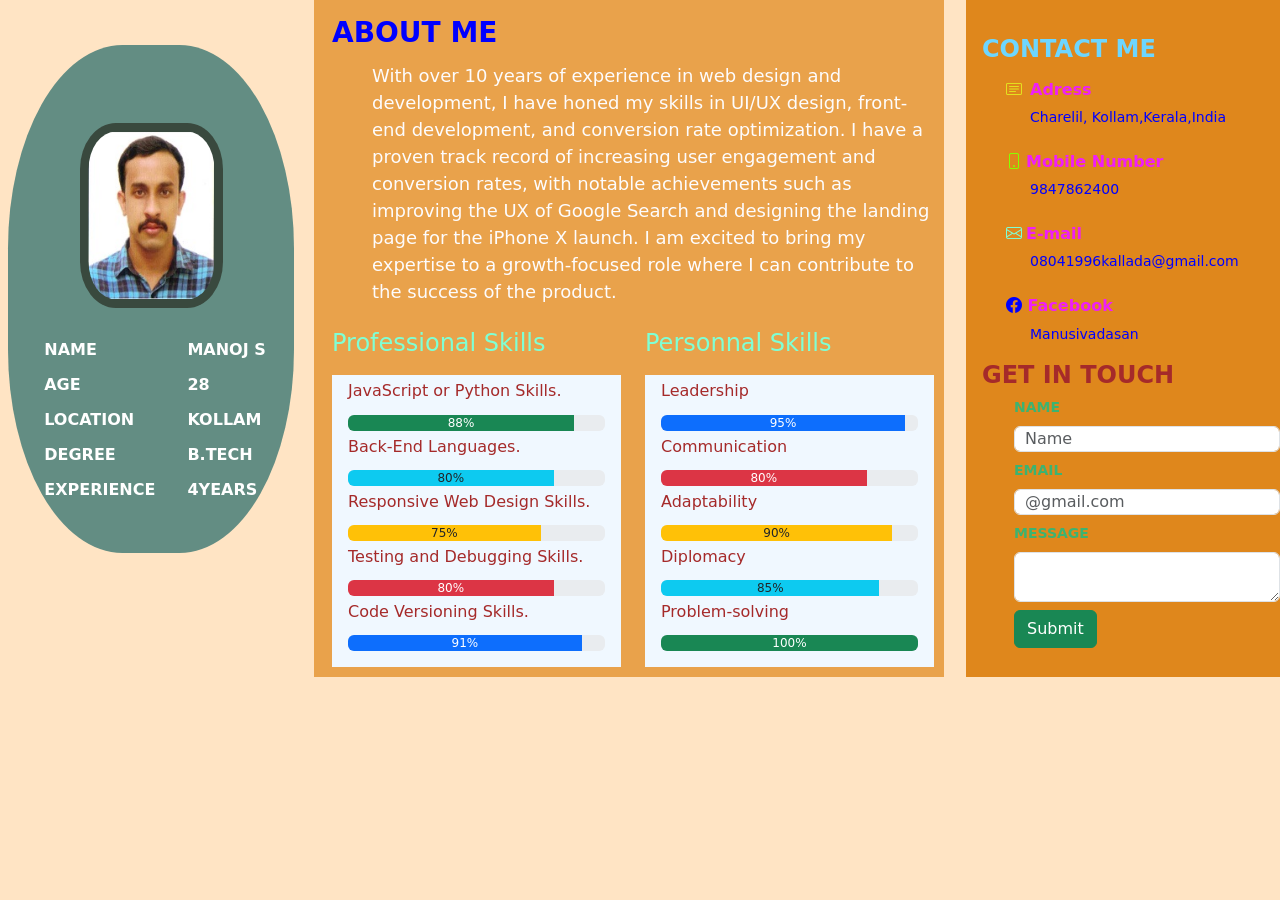
==== index.html @ 77b1567c "index" ====
<!DOCTYPE html>
<html lang="en">
<head>
    <meta charset="UTF-8">
    <meta name="viewport" content="width=device-width, initial-scale=1.0">
    <title>MANOJ S</title>

    <link rel="stylesheet" href="https://cdn.jsdelivr.net/npm/bootstrap-icons@1.11.1/font/bootstrap-icons.css" integrity="sha384-4LISF5TTJX/fLmGSxO53rV4miRxdg84mZsxmO8Rx5jGtp/LbrixFETvWa5a6sESd" crossorigin="anonymous">
    <link href="https://cdn.jsdelivr.net/npm/bootstrap@5.3.2/dist/css/bootstrap.min.css" rel="stylesheet" integrity="sha384-T3c6CoIi6uLrA9TneNEoa7RxnatzjcDSCmG1MXxSR1GAsXEV/Dwwykc2MPK8M2HN" crossorigin="anonymous">
     <link rel="stylesheet" href="./style.css">
</head>

<body >
  <div class="row ">
    <div class="col-md-3   ">
        <div class="backgrd ">
            <img src="./MANU-1.jpg" class="p-p mt-5" alt="#">
             <DIV class="d-flex justify-content-center pt-4">
             <div class="p-p-t ">
               <ul>
                <li>NAME</li>
                <li>AGE</li>
                <li>LOCATION</li>
                <li>DEGREE</li>
                <li>EXPERIENCE</li>
               </ul>
             </div> 
             <div class="p-p-t pe-4">
              <ul>
               <li>MANOJ S</li>
               <li>28</li>
               <li>KOLLAM</li>
               <li>B.TECH</li>
               <li>4YEARS</li>
              </ul>
            </div>
          </DIV>
        </div>
    </div>


    <div class="col-md-6 ps-0">
      <div class="me  pt-3 h-100 ">
         <h3 class="ps-2" > ABOUT ME</h3>
         <div class="ps-5 pt-1"> With over 10 years of experience in web design and development, I have honed my skills in UI/UX design, front-end development, and conversion rate optimization. I have a proven track record of increasing user engagement and conversion rates, with notable achievements such as improving the UX of Google Search and designing the landing page for the iPhone X launch. I am excited to bring my expertise to a growth-focused role where I can contribute to the success of the product.
         </div>
      
         <div class="d-flex two pt-4 ">
           <div class="ps-2 pe-2  d1 ">
             <h4>Professional Skills </h4>
               <div class="skill p-3 pt-0">  
             <h6>JavaScript or Python Skills.</h6>
                   <div class="progress" role="progressbar" aria-label="Success example" aria-valuenow="25" aria-valuemin="0" aria-valuemax="100">
                   <div class="progress-bar bg-success" style="width: 88%">88%</div>
                   </div>
             <h6>Back-End Languages.</h6>
                    <div class="progress" role="progressbar" aria-label="Info example" aria-valuenow="50" aria-valuemin="0" aria-valuemax="100">
                     <div class="progress-bar bg-info text-dark" style="width: 80%">80%</div>
                    </div>
             <h6>Responsive Web Design Skills.</h6>
                     <div class="progress" role="progressbar" aria-label="Warning example" aria-valuenow="75" aria-valuemin="0" aria-valuemax="100">
                           <div class="progress-bar bg-warning text-dark" style="width: 75%">75%</div>
                      </div>
              <h6>Testing and Debugging Skills.</h6>
                      <div class="progress" role="progressbar" aria-label="Danger example" aria-valuenow="100" aria-valuemin="0" aria-valuemax="100">
                         <div class="progress-bar bg-danger" style="width: 80%">80%</div>
                        </div>
              <h6>Code Versioning Skills.</h6>
                       <div class="progress" role="progressbar" aria-label="Danger example" aria-valuenow="100" aria-valuemin="0" aria-valuemax="100">
                         <div class="progress-bar bg-primary" style="width: 91%">91%</div>
                        </div>
                </div>

           </div>
           <div class="ps-3  d1 ">
             <h4>Personnal Skills </h4>
             <div class="skill p-3 pt-0  ">
               <h6>Leadership</h6>
                  <div class="progress" role="progressbar" aria-label="Success example" aria-valuenow="25" aria-valuemin="0" aria-valuemax="100">
                   <div class="progress-bar bg-primary" style="width: 95%">95%</div>
                   </div>
              
              <h6>Communication</h6>
                  <div class="progress" role="progressbar" aria-label="Success example" aria-valuenow="25" aria-valuemin="0" aria-valuemax="100">
                   <div class="progress-bar bg-danger" style="width: 80%">80%</div>
                   </div>
               <h6>  Adaptability</h6>
                   <div class="progress" role="progressbar" aria-label="Success example" aria-valuenow="25" aria-valuemin="0" aria-valuemax="100">
                   <div class="progress-bar bg-warning text-dark" style="width: 90%">90%</div>
                   </div>
              <h6>Diplomacy</h6>
                  <div class="progress" role="progressbar" aria-label="Success example" aria-valuenow="25" aria-valuemin="0" aria-valuemax="100">
                   <div class="progress-bar bg-info text-dark" style="width: 85%">85%</div>
                   </div>
                <h6>Problem-solving</h6>
                   <div class="progress" role="progressbar" aria-label="Success example" aria-valuenow="25" aria-valuemin="0" aria-valuemax="100">
                   <div class="progress-bar bg-success" style="width: 100%">100%</div>
                   </div>
             </div>
                                             
           </div>
         </div>

      </div>

    </div>
    <div class="col-md-3  ps-2 c-a">
       <h4 class="ps-2">CONTACT ME</h4>
       <ul class="pt-2">
        <li><h6><i style="color: rgb(228, 224, 31);" class="bi bi-card-text pe-2"></i>Adress</h6> </li>
        <li class="ps-4">Charelil, Kollam,Kerala,India </li>
       </ul>
       <ul class="pt-2">
        <li><h6><i style="color: rgb(136, 255, 0);" class="bi bi-phone pe-1"></i>Mobile Number</h6> </li>
        <li class="ps-4">9847862400 </li>
       </ul>
       <ul class="pt-2">
        <li><h6><i style="color: aquamarine;" class="bi bi-envelope pe-1"></i>E-mail</h6> </li>
        <li class="ps-4"> <a href="#"> 08041996kallada@gmail.com </a>  </li>
       </ul>
       <ul class="pt-2">
        <li><h6> <i style="color: blue;" class="bi bi-facebook "></i> Facebook</h6> </li>
        <li class="ps-4"><a href="#"> Manusivadasan</a> </li>
       </ul>
       <h4 style="color: brown; font-weight: bold;" class="ps-2"> GET IN TOUCH</h4> 
        <div class=" get">
          <div class="mb-2 ">
             <label for="exampleFormControlInput1" class="form-label">NAME</label>
              <input type="text" class="form-control" id="exampleFormControlInput1" placeholder="Name">
            </div>

       <div class="mb-2">
             <label for="exampleFormControlInput1" class="form-label">EMAIL</label>
              <input type="email" class="form-control" id="exampleFormControlInput1" placeholder="@gmail.com">
            </div>
         <div class="mb-2">
           <label for="exampleFormControlTextarea1" class="form-label">MESSAGE </label>
               <textarea class="form-control" id="exampleFormControlTextarea1" rows="2"></textarea>
          </div>
          <button type="button" class="btn btn-success">Submit</button>

        </div>
       
    </div>

  </div>

 <script src="https://cdn.jsdelivr.net/npm/bootstrap@5.3.2/dist/js/bootstrap.bundle.min.js" integrity="sha384-C6RzsynM9kWDrMNeT87bh95OGNyZPhcTNXj1NW7RuBCsyN/o0jlpcV8Qyq46cDfL" crossorigin="anonymous"></script>
     
</body>
</html>
---- style.css ----
body{
    background-color: bisque;
}

.backgrd{
 background-color: rgb(99, 141, 131);
 margin: 45px 8px;
 padding: 30px 0px;
 border-radius: 40%;
}
.p-p{
    
     display: block;
   margin-left: auto;
   margin-right: auto;
   width: 50%;
    background-color: rgb(57, 73, 62);
   padding: 3%;
   border-radius: 25%;
}
.p-p-t ul{
    text-decoration: none;
    list-style: none;
    color: white;
    font-weight: bold;
    line-height: 35px;
}

.me{
    background-color: rgb(233, 162, 75);
    color: rgb(253, 252, 253);
    font-size: 18px;
    margin: 0px;
    padding: 10px;
    margin-right: 10px;
}
.me h3{
    color: blue;
    font-weight: bold;
    padding: 0%;
}
.d1 h4{
    color: aquamarine;
    padding-bottom: 10px;

}
.d1 h6{
   padding: 6px 0px;
   color: brown;
  
}
.d1{
    width: 100%;
}

.c-a{
    background-color: rgb(223, 135, 28);
    color: blue;
    font-size: 14px;
    padding-top: 35px;
    padding-left: 10px;
}
.c-a h4{
    color: rgb(109, 214, 255);
    font-weight: bold;
}
.c-a ul{
    list-style: none;
}
.c-a ul li h6{
    color: rgb(239, 31, 247);
    font-weight: bold;
}
.c-a ul li a{
    text-decoration: none;
    color: blue;
}
.c-a ul li a:hover{
    text-decoration: underline;
    color: red;
    font-weight: bold;
}

.skill{
    background-color: aliceblue;
    height: auto;
}
.get{
    color: mediumseagreen;
    font-weight: bold;
    padding-left: 40px;
}
.form-control{
    font-size: 16px;
    padding: 0px;
    padding-left: 10px;
}
@media screen and (max-width: 767px){
    .backgrd {
        
        border-radius: 0%;
       }
    .c-a{
        font-size: 18px;
    }
    .c-a h4{
        font-size: 26px;
    }
    .c-a ul li h6{
        font-size: 22px;
    }
    .two{
        flex-direction: column;
    }
 
}
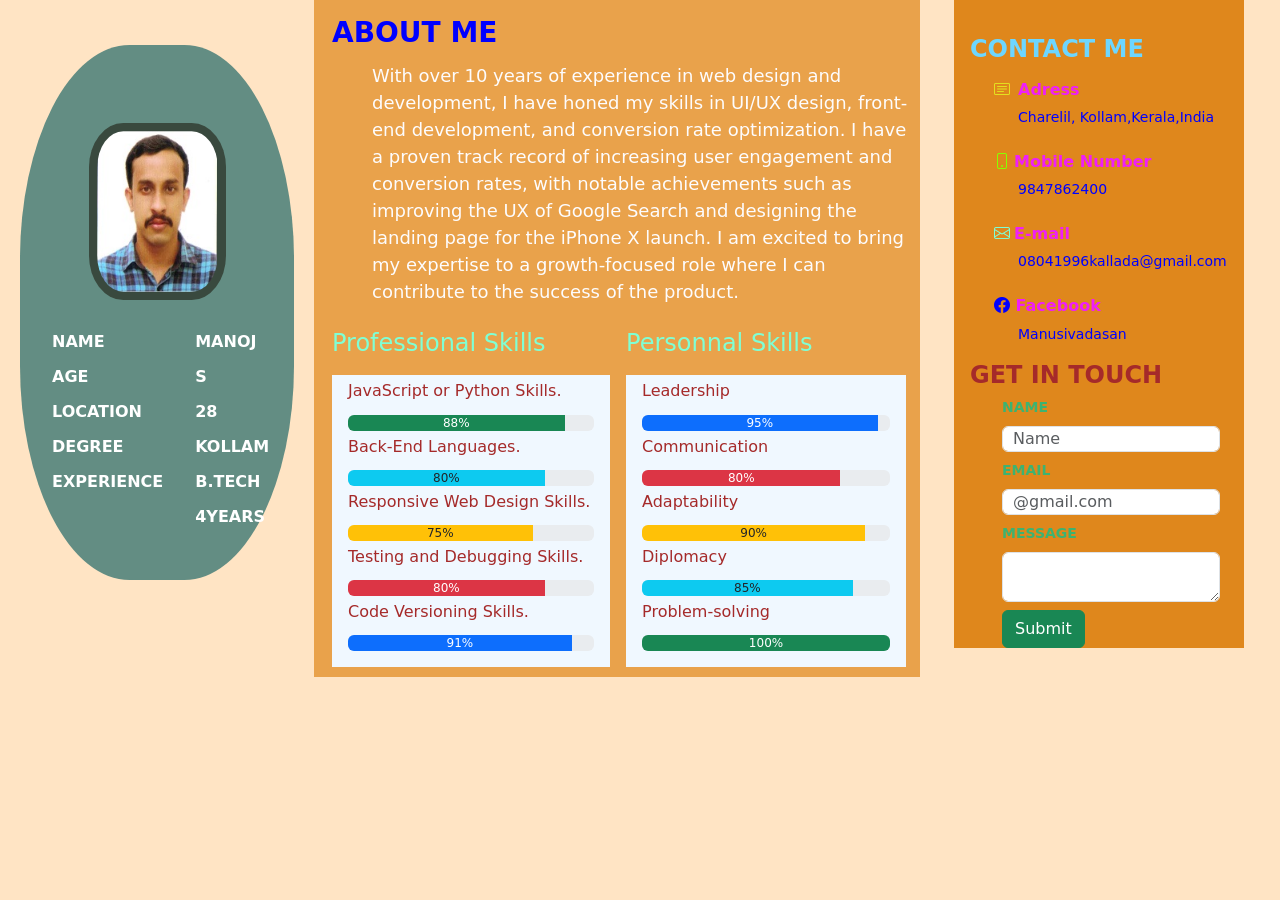
==== commit d4917a57: "horizontal change" ====
--- a/index.html
+++ b/index.html
@@ -11,7 +11,7 @@
 </head>
 
 <body >
-  <div class="row ">
+  <div class="row container-fluid">
     <div class="col-md-3   ">
         <div class="backgrd ">
             <img src="./MANU-1.jpg" class="p-p mt-5" alt="#">
@@ -39,7 +39,7 @@
     </div>
 
 
-    <div class="col-md-6 ps-0">
+    <div class="col-md-6 ps-0  mag  ">
       <div class="me  pt-3 h-100 ">
          <h3 class="ps-2" > ABOUT ME</h3>
          <div class="ps-5 pt-1"> With over 10 years of experience in web design and development, I have honed my skills in UI/UX design, front-end development, and conversion rate optimization. I have a proven track record of increasing user engagement and conversion rates, with notable achievements such as improving the UX of Google Search and designing the landing page for the iPhone X launch. I am excited to bring my expertise to a growth-focused role where I can contribute to the success of the product.
@@ -72,7 +72,7 @@
                 </div>
 
            </div>
-           <div class="ps-3  d1 ">
+           <div class="ps-2 pe-1 d1 ">
              <h4>Personnal Skills </h4>
              <div class="skill p-3 pt-0  ">
                <h6>Leadership</h6>
@@ -104,7 +104,8 @@
       </div>
 
     </div>
-    <div class="col-md-3  ps-2 c-a">
+    <div class="col-md-3    mat  ">
+       <div class="ps-2 c-a" >
        <h4 class="ps-2">CONTACT ME</h4>
        <ul class="pt-2">
         <li><h6><i style="color: rgb(228, 224, 31);" class="bi bi-card-text pe-2"></i>Adress</h6> </li>
@@ -124,20 +125,20 @@
        </ul>
        <h4 style="color: brown; font-weight: bold;" class="ps-2"> GET IN TOUCH</h4> 
         <div class=" get">
-          <div class="mb-2 ">
+          <div class="mb-2 me-4 ">
              <label for="exampleFormControlInput1" class="form-label">NAME</label>
               <input type="text" class="form-control" id="exampleFormControlInput1" placeholder="Name">
             </div>
 
-       <div class="mb-2">
+       <div class="mb-2 me-4">
              <label for="exampleFormControlInput1" class="form-label">EMAIL</label>
               <input type="email" class="form-control" id="exampleFormControlInput1" placeholder="@gmail.com">
             </div>
-         <div class="mb-2">
+         <div class="mb-2 me-4">
            <label for="exampleFormControlTextarea1" class="form-label">MESSAGE </label>
                <textarea class="form-control" id="exampleFormControlTextarea1" rows="2"></textarea>
           </div>
-          <button type="button" class="btn btn-success">Submit</button>
+          <button type="button" class="btn btn-success ">Submit</button>
 
         </div>
        
@@ -145,7 +146,9 @@
 
   </div>
 
+  </div>
+
  <script src="https://cdn.jsdelivr.net/npm/bootstrap@5.3.2/dist/js/bootstrap.bundle.min.js" integrity="sha384-C6RzsynM9kWDrMNeT87bh95OGNyZPhcTNXj1NW7RuBCsyN/o0jlpcV8Qyq46cDfL" crossorigin="anonymous"></script>
      
 </body>
-</html>+</html>  
--- a/style.css
+++ b/style.css
@@ -95,13 +95,19 @@
     padding: 0px;
     padding-left: 10px;
 }
+
 @media screen and (max-width: 767px){
     .backgrd {
-        
+        margin-left: 30px;
         border-radius: 0%;
        }
     .c-a{
         font-size: 18px;
+        padding-bottom: 20px;
+        margin-left: 15px;
+        margin-right: 0px;
+        padding-right: 0px;
+        width: 100%;
     }
     .c-a h4{
         font-size: 26px;
@@ -112,5 +118,16 @@
     .two{
         flex-direction: column;
     }
+    .mag{
+        margin-left: 25px;
+    }
+    .mat{
+        margin-top: 20px;
+        margin-bottom: 20px;
+    }
+   .skill{
+    margin-bottom: 20px;
+   }
+   
  
 }
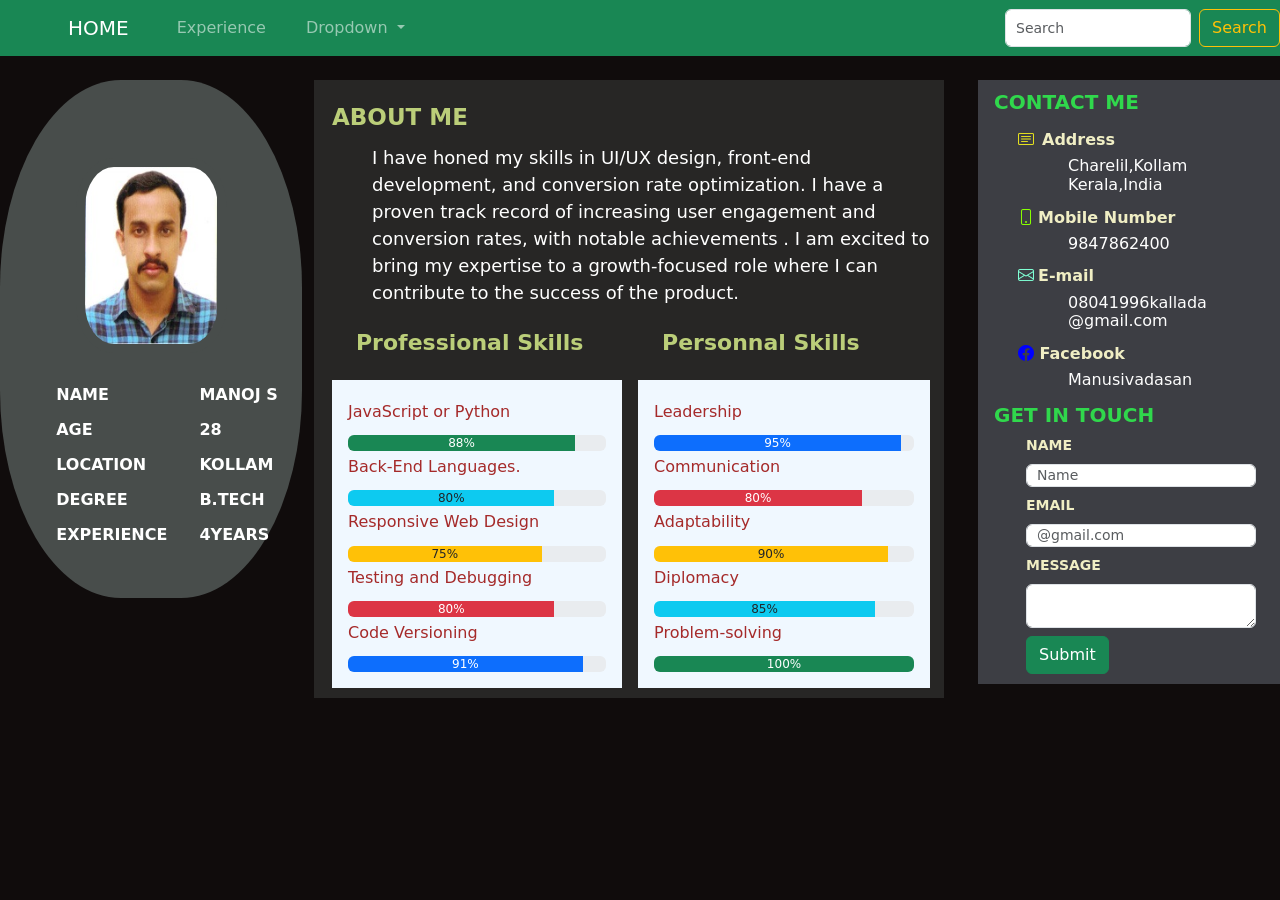
==== commit 80799e25: "new change" ====
--- a/index.html
+++ b/index.html
@@ -8,10 +8,53 @@
     <link rel="stylesheet" href="https://cdn.jsdelivr.net/npm/bootstrap-icons@1.11.1/font/bootstrap-icons.css" integrity="sha384-4LISF5TTJX/fLmGSxO53rV4miRxdg84mZsxmO8Rx5jGtp/LbrixFETvWa5a6sESd" crossorigin="anonymous">
     <link href="https://cdn.jsdelivr.net/npm/bootstrap@5.3.2/dist/css/bootstrap.min.css" rel="stylesheet" integrity="sha384-T3c6CoIi6uLrA9TneNEoa7RxnatzjcDSCmG1MXxSR1GAsXEV/Dwwykc2MPK8M2HN" crossorigin="anonymous">
      <link rel="stylesheet" href="./style.css">
+     <style>
+      #fullnameError{
+        display: none;}
+      #emailError{
+        display: none;}
+      #textError{
+        display: none;}
+
+     </style>
 </head>
 
 <body >
-  <div class="row container-fluid">
+  <div class="container-fluid ">
+    
+    <nav class="navbar  navbar-dark  bg-success navbar-expand-lg">
+      <div class="container-fluid">
+        <a class="navbar-brand  ps-md-5 " href="#">HOME</a>
+        <button class="navbar-toggler" type="button" data-bs-toggle="collapse" data-bs-target="#navbarSupportedContent" aria-controls="navbarSupportedContent" aria-expanded="false" aria-label="Toggle navigation">
+          <span class="navbar-toggler-icon"></span>
+        </button>
+        <div class="collapse navbar-collapse" id="navbarSupportedContent">
+          <ul class="navbar-nav me-auto  mb-2 mb-lg-0">
+            
+            <li class="nav-item ps-4">
+              <a class="nav-link" href="#">Experience</a>
+            </li>
+            <li class="nav-item dropdown ps-4">
+              <a class="nav-link dropdown-toggle" href="#" role="button" data-bs-toggle="dropdown" aria-expanded="false">
+                Dropdown
+              </a>
+              <ul class="dropdown-menu">
+                <li><a class="dropdown-item" href="#">Resume</a></li>
+                <li><a class="dropdown-item" href="#">Achievements</a></li>
+                <li><hr class="dropdown-divider"></li>
+                <li><a class="dropdown-item" href="#">Something else here</a></li>
+              </ul>
+            </li>
+            
+          </ul>
+          <form class="d-flex" role="search">
+            <input class="form-control me-2" type="search" placeholder="Search" aria-label="Search">
+            <button class="btn btn-outline-warning" type="submit">Search</button>
+          </form>
+        </div>
+      </div>
+    </nav>
+    <div class="row mt-md-4 ">
     <div class="col-md-3   ">
         <div class="backgrd ">
             <img src="./MANU-1.jpg" class="p-p mt-5" alt="#">
@@ -25,7 +68,7 @@
                 <li>EXPERIENCE</li>
                </ul>
              </div> 
-             <div class="p-p-t pe-4">
+             <div class="p-p-t ">
               <ul>
                <li>MANOJ S</li>
                <li>28</li>
@@ -40,16 +83,16 @@
 
 
     <div class="col-md-6 ps-0  mag  ">
-      <div class="me  pt-3 h-100 ">
-         <h3 class="ps-2" > ABOUT ME</h3>
-         <div class="ps-5 pt-1"> With over 10 years of experience in web design and development, I have honed my skills in UI/UX design, front-end development, and conversion rate optimization. I have a proven track record of increasing user engagement and conversion rates, with notable achievements such as improving the UX of Google Search and designing the landing page for the iPhone X launch. I am excited to bring my expertise to a growth-focused role where I can contribute to the success of the product.
+      <div class="me  pt-4 h-100 ">
+         <h4 class="ps-2" > ABOUT ME</h4>
+         <div class="ps-5 pt-1"> I have honed my skills in UI/UX design, front-end development, and conversion rate optimization. I have a proven track record of increasing user engagement and conversion rates, with notable achievements . I am excited to bring my expertise to a growth-focused role where I can contribute to the success of the product.
          </div>
       
          <div class="d-flex two pt-4 ">
            <div class="ps-2 pe-2  d1 ">
-             <h4>Professional Skills </h4>
-               <div class="skill p-3 pt-0">  
-             <h6>JavaScript or Python Skills.</h6>
+             <h4 class="pb-3 ps-lg-4">Professional Skills </h4>
+               <div class="skill p-3 ">  
+             <h6>JavaScript or Python </h6>
                    <div class="progress" role="progressbar" aria-label="Success example" aria-valuenow="25" aria-valuemin="0" aria-valuemax="100">
                    <div class="progress-bar bg-success" style="width: 88%">88%</div>
                    </div>
@@ -57,15 +100,15 @@
                     <div class="progress" role="progressbar" aria-label="Info example" aria-valuenow="50" aria-valuemin="0" aria-valuemax="100">
                      <div class="progress-bar bg-info text-dark" style="width: 80%">80%</div>
                     </div>
-             <h6>Responsive Web Design Skills.</h6>
+             <h6>Responsive Web Design </h6>
                      <div class="progress" role="progressbar" aria-label="Warning example" aria-valuenow="75" aria-valuemin="0" aria-valuemax="100">
                            <div class="progress-bar bg-warning text-dark" style="width: 75%">75%</div>
                       </div>
-              <h6>Testing and Debugging Skills.</h6>
+              <h6>Testing and Debugging </h6>
                       <div class="progress" role="progressbar" aria-label="Danger example" aria-valuenow="100" aria-valuemin="0" aria-valuemax="100">
                          <div class="progress-bar bg-danger" style="width: 80%">80%</div>
                         </div>
-              <h6>Code Versioning Skills.</h6>
+              <h6>Code Versioning </h6>
                        <div class="progress" role="progressbar" aria-label="Danger example" aria-valuenow="100" aria-valuemin="0" aria-valuemax="100">
                          <div class="progress-bar bg-primary" style="width: 91%">91%</div>
                         </div>
@@ -73,8 +116,8 @@
 
            </div>
            <div class="ps-2 pe-1 d1 ">
-             <h4>Personnal Skills </h4>
-             <div class="skill p-3 pt-0  ">
+             <h4 class="pb-3 ps-lg-4" >Personnal Skills </h4>
+             <div class="skill p-3   ">
                <h6>Leadership</h6>
                   <div class="progress" role="progressbar" aria-label="Success example" aria-valuenow="25" aria-valuemin="0" aria-valuemax="100">
                    <div class="progress-bar bg-primary" style="width: 95%">95%</div>
@@ -104,50 +147,57 @@
       </div>
 
     </div>
-    <div class="col-md-3    mat  ">
+    <div class="col-md-3  mat  ">
        <div class="ps-2 c-a" >
        <h4 class="ps-2">CONTACT ME</h4>
        <ul class="pt-2">
-        <li><h6><i style="color: rgb(228, 224, 31);" class="bi bi-card-text pe-2"></i>Adress</h6> </li>
-        <li class="ps-4">Charelil, Kollam,Kerala,India </li>
+        <li><h6><i style="color: rgb(228, 224, 31)" class="bi bi-card-text pe-2"></i>Address</h6> </li>
+        <li class="c-a-a">Charelil,Kollam<p class="m-0">Kerala,India </li>
        </ul>
        <ul class="pt-2">
         <li><h6><i style="color: rgb(136, 255, 0);" class="bi bi-phone pe-1"></i>Mobile Number</h6> </li>
-        <li class="ps-4">9847862400 </li>
+        <li  class="c-a-a" >9847862400 </li>
        </ul>
        <ul class="pt-2">
         <li><h6><i style="color: aquamarine;" class="bi bi-envelope pe-1"></i>E-mail</h6> </li>
-        <li class="ps-4"> <a href="#"> 08041996kallada@gmail.com </a>  </li>
+        <li  class="c-a-a"> <a href="#"> 08041996kallada</br>@gmail.com </a>  </li>
        </ul>
        <ul class="pt-2">
         <li><h6> <i style="color: blue;" class="bi bi-facebook "></i> Facebook</h6> </li>
-        <li class="ps-4"><a href="#"> Manusivadasan</a> </li>
-       </ul>
-       <h4 style="color: brown; font-weight: bold;" class="ps-2"> GET IN TOUCH</h4> 
-        <div class=" get">
+        <li><a href="#"  class="c-a-a"> Manusivadasan</a> </li>
+       </ul>
+       <h4 style="color: rgb(48, 216, 76); font-weight: bold;" class="p-2 m-0"> GET IN TOUCH</h4> 
+        <div class="get ">
+        <form onsubmit="handleSubmit(event)">
           <div class="mb-2 me-4 ">
-             <label for="exampleFormControlInput1" class="form-label">NAME</label>
-              <input type="text" class="form-control" id="exampleFormControlInput1" placeholder="Name">
-            </div>
-
-       <div class="mb-2 me-4">
-             <label for="exampleFormControlInput1" class="form-label">EMAIL</label>
-              <input type="email" class="form-control" id="exampleFormControlInput1" placeholder="@gmail.com">
-            </div>
+            <label for="exampleFormControlInput1" class="form-label">NAME</label>
+            <span id="fullnameError"></span>
+             <input type="text" class="form-control" id="fullname" placeholder="Name" required>
+             
+           </div>
+
          <div class="mb-2 me-4">
-           <label for="exampleFormControlTextarea1" class="form-label">MESSAGE </label>
-               <textarea class="form-control" id="exampleFormControlTextarea1" rows="2"></textarea>
-          </div>
-          <button type="button" class="btn btn-success ">Submit</button>
-
+            <label for="exampleFormControlInput1" class="form-label">EMAIL</label>
+            <span id="emailError"></span>
+             <input type="email" class="form-control" id="email" placeholder="@gmail.com" required>
+             
+           </div>
+         <div class="mb-2 me-4">
+          <label for="exampleFormControlTextarea1" class="form-label">MESSAGE </label>
+             <span id="textError"></span>
+             <textarea class="form-control" id="textd" rows="2" required></textarea >
+               
+         </div>
+         <button  class="btn btn-success ">Submit</button>
+        </form>
         </div>
        
     </div>
 
   </div>
-
+</div>
   </div>
-
+<script src="./verify.js"></script>
  <script src="https://cdn.jsdelivr.net/npm/bootstrap@5.3.2/dist/js/bootstrap.bundle.min.js" integrity="sha384-C6RzsynM9kWDrMNeT87bh95OGNyZPhcTNXj1NW7RuBCsyN/o0jlpcV8Qyq46cDfL" crossorigin="anonymous"></script>
      
 </body>
--- a/style.css
+++ b/style.css
@@ -1,10 +1,15 @@
 body{
-    background-color: bisque;
-}
-
+    background-color: rgba(15, 11, 11, 0.993);
+}
+.container-fluid{
+    padding: 0px;
+}
+.navbar{
+    padding-left: 20px;
+}
 .backgrd{
- background-color: rgb(99, 141, 131);
- margin: 45px 8px;
+ background-color: rgb(72, 77, 75);
+
  padding: 30px 0px;
  border-radius: 40%;
 }
@@ -14,7 +19,7 @@
    margin-left: auto;
    margin-right: auto;
    width: 50%;
-    background-color: rgb(57, 73, 62);
+    background-color: rgb(72, 77, 75);;
    padding: 3%;
    border-radius: 25%;
 }
@@ -27,21 +32,23 @@
 }
 
 .me{
-    background-color: rgb(233, 162, 75);
-    color: rgb(253, 252, 253);
+    background-color: rgb(39, 38, 37);
+    color: rgb(255, 255, 255);
     font-size: 18px;
     margin: 0px;
     padding: 10px;
     margin-right: 10px;
 }
-.me h3{
-    color: blue;
+.me h4{
+    color: rgb(187, 206, 121);
     font-weight: bold;
     padding: 0%;
+    font-size: 23px;
 }
 .d1 h4{
-    color: aquamarine;
+    color: rgb(187, 206, 121);
     padding-bottom: 10px;
+    font-size: 22px;
 
 }
 .d1 h6{
@@ -54,26 +61,37 @@
 }
 
 .c-a{
-    background-color: rgb(223, 135, 28);
-    color: blue;
+    background-color: rgba(63, 64, 70, 0.973);
     font-size: 14px;
-    padding-top: 35px;
-    padding-left: 10px;
+    padding: 10px 0px;
 }
 .c-a h4{
-    color: rgb(109, 214, 255);
-    font-weight: bold;
+    color: rgb(48, 216, 76);
+    font-weight: bold;
+    font-size: 20px;
 }
 .c-a ul{
     list-style: none;
+    line-height: 8pt;
+    margin-bottom: 5px;
+}
+.c-a-a{
+    line-height: 14pt;
+    padding-left: 50px;
+}
+.c-a ul li{
+    color: rgb(255, 255, 255);
+    font-size: 16px;
+   
 }
 .c-a ul li h6{
-    color: rgb(239, 31, 247);
-    font-weight: bold;
+    color: rgb(240, 238, 196);
+    font-weight: bold;
+    font-size: 16px;
 }
 .c-a ul li a{
     text-decoration: none;
-    color: blue;
+    color: rgba(255, 255, 255, 0.993);
 }
 .c-a ul li a:hover{
     text-decoration: underline;
@@ -86,29 +104,72 @@
     height: auto;
 }
 .get{
-    color: mediumseagreen;
+    color: rgb(240, 238, 196);
     font-weight: bold;
     padding-left: 40px;
 }
 .form-control{
-    font-size: 16px;
+    font-size: 14px;
     padding: 0px;
     padding-left: 10px;
+    margin-bottom: 0px;
+}
+@media screen and (max-width: 975px){
+    .skill h6{
+        font-size: 11px;
+    }
+    .d1 h4{
+      font-size: 18px;        
+    }
+    .p-p-t ul li{
+        font-size: 14px;
+     }
+     .p-p-t ul {
+        padding-left: 10px;
+        padding-right: 0px;
+     }
+     .c-a-a{
+        padding-left: 5px;
+     }
+     .c-a ul{
+        padding-left: 10px;
+     }
+     .c-a ul li {
+        font-size: 16px;
+     }
+     .c-a ul li h6{
+        font-size: 14px;
+    } 
+    .get{
+        padding-bottom: 50px;
+    }
+        
+}
+@media screen and (max-width: 1140px){
+    .p-p-t ul li{
+        font-size: 14px;
+     }
+     .c-a-a{
+        padding-left: 20px;
+     }
 }
 
 @media screen and (max-width: 767px){
     .backgrd {
-        margin-left: 30px;
+        margin: 20px 0px;
         border-radius: 0%;
-       }
+       }     
     .c-a{
         font-size: 18px;
-        padding-bottom: 20px;
-        margin-left: 15px;
-        margin-right: 0px;
-        padding-right: 0px;
-        width: 100%;
-    }
+          margin: 0px; 
+          padding-top: 20px;
+    }
+    .c-a ul {
+        padding-left: 50px;
+    }
+    .c-a-a{
+        padding-left: 50px;
+     }
     .c-a h4{
         font-size: 26px;
     }
@@ -117,17 +178,40 @@
     }
     .two{
         flex-direction: column;
+        
     }
     .mag{
-        margin-left: 25px;
+        margin: 20px 0px;
+        
+    }
+    .me{
+        padding: 0px 20px 0px 50px;
+        margin-right: 0px;
     }
     .mat{
-        margin-top: 20px;
-        margin-bottom: 20px;
+       
+        background-color: rgba(63, 64, 70, 0.973);
+        margin-top: 10px;
+        margin-bottom: 30px;
+        padding-left: 100px;
     }
    .skill{
     margin-bottom: 20px;
+    margin: 20px 120px;
    }
-   
- 
-}
+   .skill h6{
+    font-size: 16px;
+   }
+   .d1 h4{
+    font-size: 22px;
+   }
+   .get{
+    padding-right: 100px;
+   } .p-p-t ul li{
+    font-size: 18px;
+ }
+ .p-p-t ul {
+    padding-left: 30px;
+    padding-right: 30px;
+ }
+}
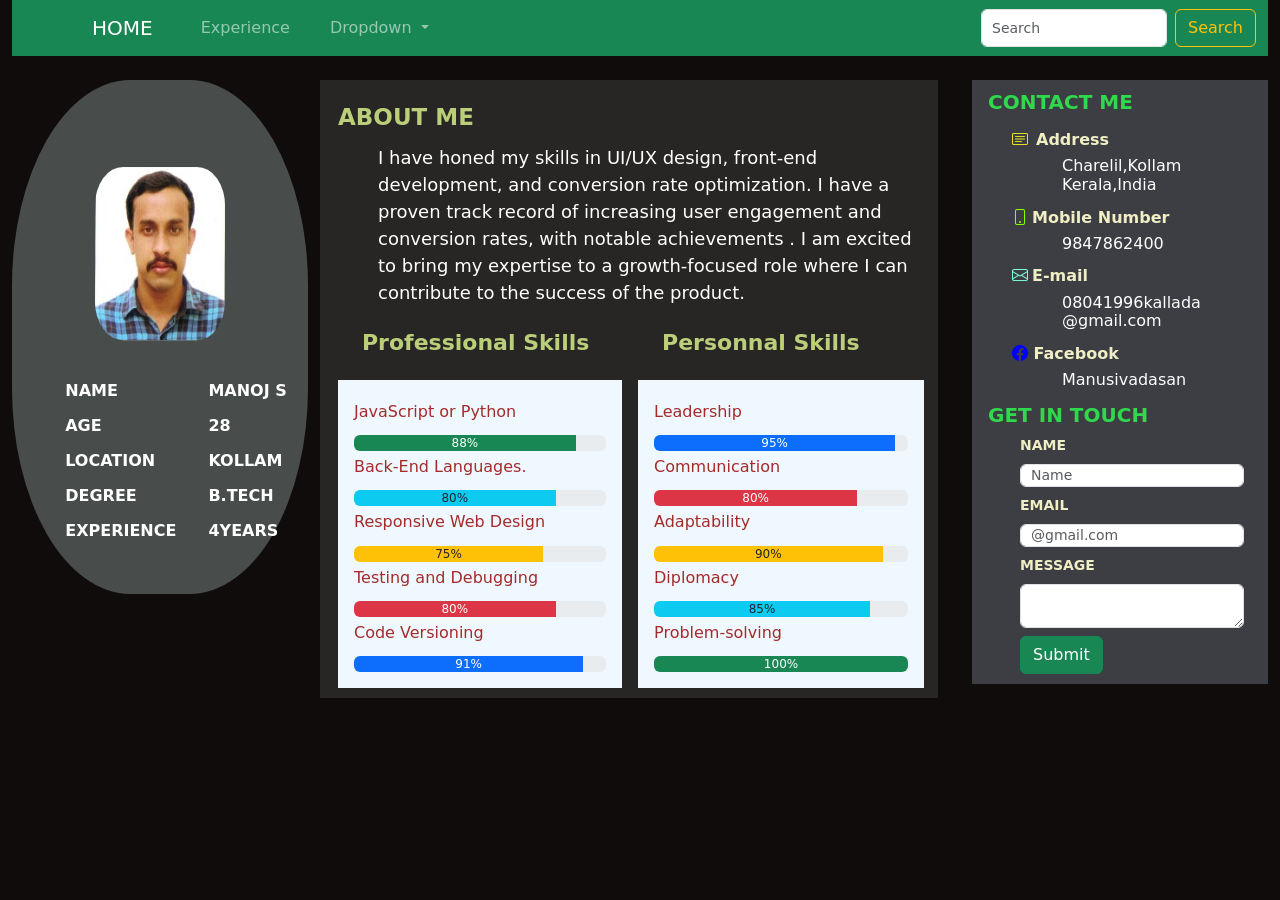
==== commit 9a3e8419: "new change1" ====
--- a/index.html
+++ b/index.html
@@ -20,7 +20,7 @@
 </head>
 
 <body >
-  <div class="container-fluid ">
+  <div class="container-fluid">
     
     <nav class="navbar  navbar-dark  bg-success navbar-expand-lg">
       <div class="container-fluid">
--- a/style.css
+++ b/style.css
@@ -1,9 +1,7 @@
 body{
     background-color: rgba(15, 11, 11, 0.993);
 }
-.container-fluid{
-    padding: 0px;
-}
+
 .navbar{
     padding-left: 20px;
 }
